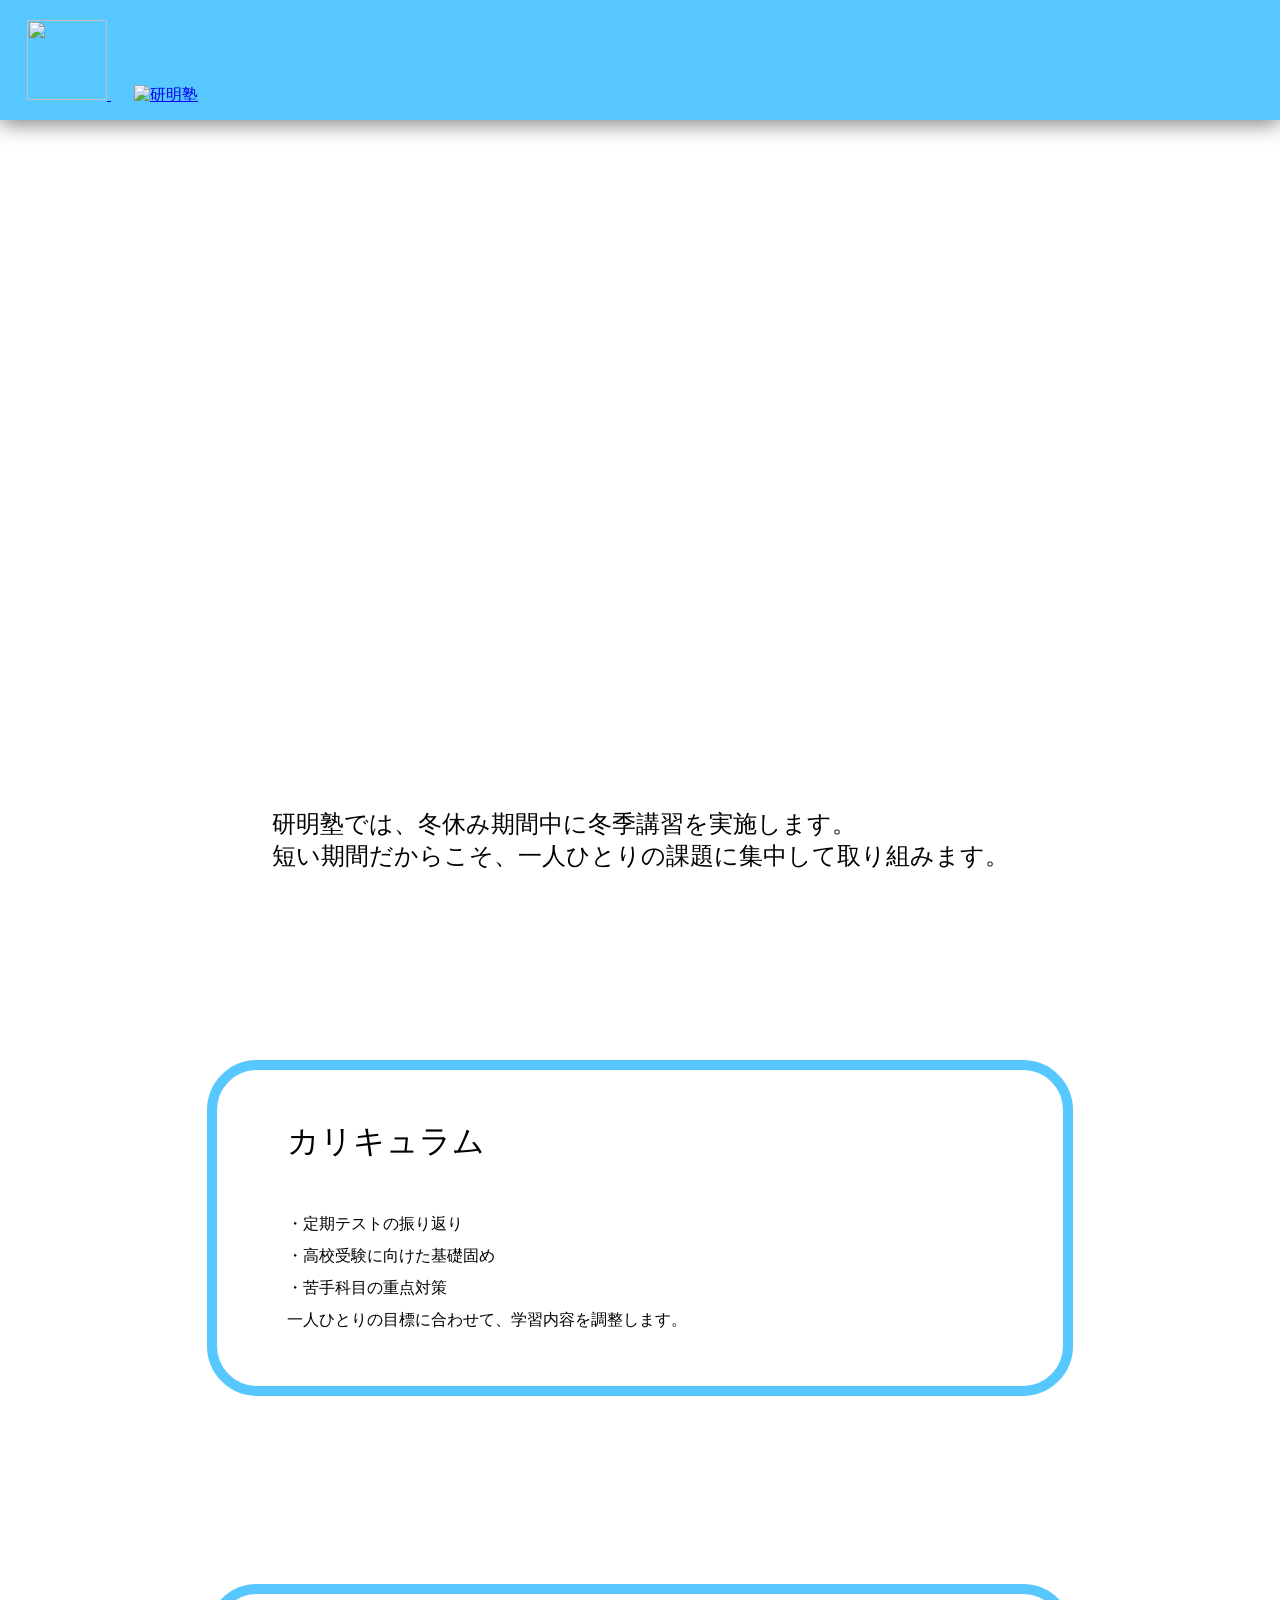
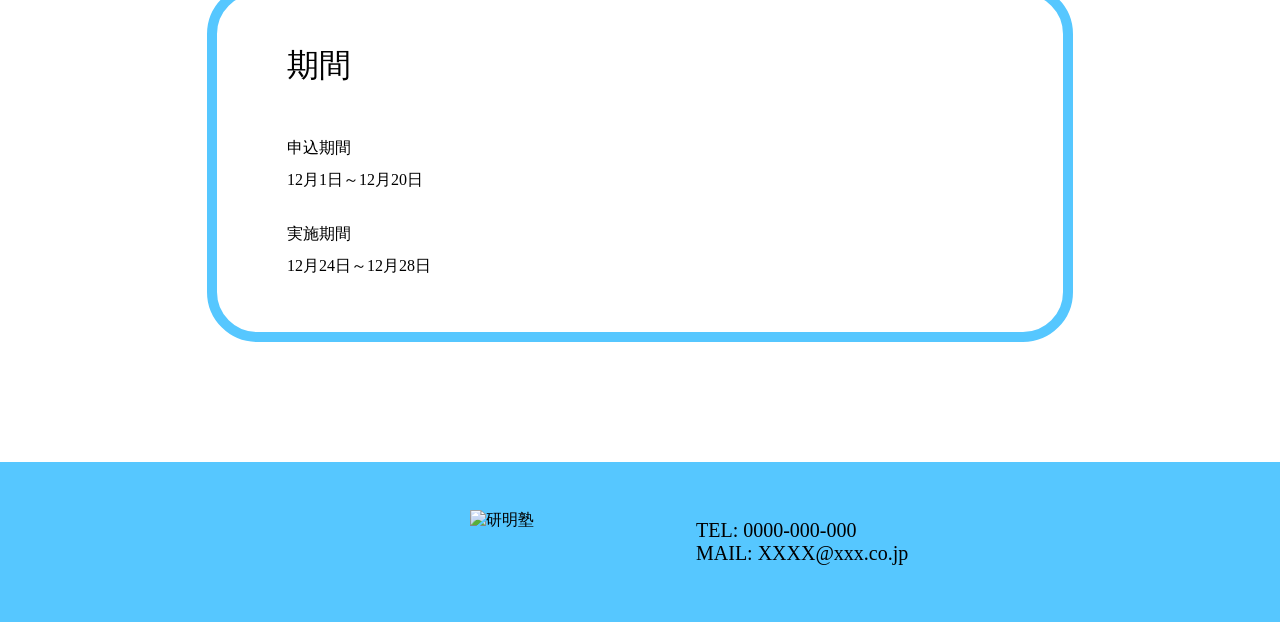
==== campaign.html @ b3f4b004 "冬期講習ページ" ====
<!DOCTYPE html>
<html lang="ja">

<head>
  <meta charset="UTF-8">
  <meta name="viewport" content="width=device-width, initial-scale=1.0">
  <title>研明塾</title>
  <link rel="icon" href="Icon.png">
</head>
<link rel="stylesheet" href="style.css">

<body>
  <header>
    <a href="index.html">
      <img src="Icon.png" class="icon">
      <img src="Site-Name.png" alt="研明塾" class="site-name">
    </a>
  </header>

  <div class="winter-top">
    <p>冬期講習受付中</p>
  </div>

  <div class="explanation">
    <p>研明塾では、冬休み期間中に冬季講習を実施します。<br>短い期間だからこそ、一人ひとりの課題に集中して取り組みます。</p>
  </div>

  <div class="curriculum">
    <h2 class="title">カリキュラム</h2>
    <div class="curriculum-contents">
      <ul>
        <li>定期テストの振り返り</li>
        <li>高校受験に向けた基礎固め</li>
        <li>苦手科目の重点対策</li>
      </ul>
      <p>
        一人ひとりの目標に合わせて、学習内容を調整します。
      </p>
    </div>
  </div>

  <div class="period">
    <h2 class="title">期間</h2>
    <div class="period-contents">
      <p class="sub-title">申込期間</p>
      <p>12月1日～12月20日</p>
      <p class="sub-title">実施期間</p>
      <p>12月24日～12月28日</p>
    </div>
  </div>

  <footer>
    <img src="Site-Name.png" alt="研明塾">
    <p>TEL: 0000-000-000<br>MAIL: XXXX@xxx.co.jp</p>
  </footer>
</body>

</html>
---- style.css ----
@charset "utf-8";

:root {
  --brand-color: #56c7ff;
}

body {
  margin: 0;
  padding: 0;
}

header {
  height: 120px;
  width: 100%;
  background-color: var(--brand-color);
  display: flex;
  box-shadow: 0 4px 20px gray;
  position: fixed;
  top: 0;
}

.icon {
  height: 80px;
  width: 80px;
  margin: 20px 0 20px 27px;
}

.site-name {
  height: 65px;
  width: 180px;
  margin: 27px 0 28px 23px;
}

.top {
  margin-top: 120px;
  width: 100%;
  aspect-ratio: 2 / 1;
  background-image: url(top-image.png);
  background-size: cover;
  display: flex;
  justify-content: center;
  align-items: center;
  container-type: inline-size;
}

.top p {
  color: #fff;
  font-size: clamp(1.25rem, 3cqi, 2rem);
  line-height: 1.2;
}

.explanation {
  margin: 48px auto 140px;
  display: flex;
  justify-content: center;
}

.explanation p {
  margin: 0;
  font-size: 24px;
}

.features {
  display: flex;
  justify-content: space-between;
  margin: 24px;
}

.feature-1,
.feature-2,
.feature-3 {
  aspect-ratio: .7 / 1;
  max-width: 448px;
  min-width: 0;
  flex: 1;
  border: solid 2px var(--brand-color);
  border-radius: 50px;
}

.feature-title {
  max-width: 100%;
  height: auto;
  aspect-ratio: 448 / 277;
  margin: 0;
  border-radius: 50px 50px 0 0;
}

.feature-1 .feature-title {
  background-image: url(Feature1.png);
}

.feature-2 .feature-title {
  background-image: url(Feature2.png);
}

.feature-3 .feature-title {
  background-image: url(Feature3.png);
}

.feature-title {
  display: flex;
  justify-content: center;
  align-items: center;
  font-size: 24px;
  font-weight: bold;
}

.feature {
  margin: 49px auto;
  font-size: 20px;
  width: 16em;
}

.price, .free-trial {
  border: solid var(--brand-color) 10px;
  border-radius: 50px;
  width: 45%;
  margin: 188px auto 0;
  padding: 50px 200px 50px 70px;
}

.title {
  font-size: 32px;
  display: inline;
  font-weight: normal;
  margin-top: 50px;
  padding-bottom: 6px;
  background-image: url(Line\ 1.png);
  background-size: 200px;
  background-repeat: repeat-x;
  background-position: left bottom;
}

.elementary {
  display: flex;
  justify-content: space-between;
}

.grade {
  margin: auto auto auto 70px;
}

.middle {
  display: flex;
  justify-content: space-between;
}

.price p, .free-trial p {
  margin: 44px 0 0;
  line-height: 2;
}

.text {
  margin: 130px 0 0 0;
  display: flex;
  justify-content: center;
  font-size: 32px;
}

.text span {
  font-size: 24px;
}

.winter a {
  all: unset;
  display: flex;
  justify-content: center;
  align-items: center;
  cursor: pointer;
  box-shadow: 0 0 20px gray;
  width: 43%;
  aspect-ratio: 13 / 5;
  border: solid #0af 20px;
  border-radius: 50px;
  background-color: var(--brand-color);
  color: #fff;
  font-size: 64px;
  font-weight: bold;
  transition-property: background-color border;
  transition-duration: .3s;
}

.winter a:hover {
  background-color: #C0EAFF;
  border: solid 20px #80D4FF;
  transform: scale(1.01);
}

.button {
  display: flex;
  justify-content: center;
  margin: 100px 0 0;
}

footer {
  background-color: var(--brand-color);
  height: 160px;
  margin: 0;
  display: flex;
  justify-content: center;
  align-items: center;
  margin-top: 120px;
}

footer img {
  width: 170px;
  height: 64px;
  position: absolute;
  right: 50%;
}

footer p {
  margin: 0;
  font-size: 20px;
  position: absolute;
  left: calc(50% + 56px);
}


.winter-top {
  margin-top: 120px;
    width: 100%;
    aspect-ratio: 2 / 1;
    background-image: url(top-image2.png);
    background-size: cover;
    display: flex;
    justify-content: center;
    align-items: center;
    container-type: inline-size;
}

.winter-top p {
  color: #fff;
  font-size: 64px;
  line-height: 1.2;
}

.curriculum,
.period {
  border: solid var(--brand-color) 10px;
  border-radius: 50px;
  width: 45%;
  margin: 188px auto 0;
  padding: 50px 200px 50px 70px;
}

.curriculum-contents {
  margin: 44px 0 0;
  line-height: 2;
}

.curriculum-contents ul, p {
  margin: 0;
  list-style: none;
  padding: 0;
}

.curriculum-contents li::before {
  content: '・';
}

.period p {
  margin: 0;
  line-height: 2;
}

.sub-title {
  padding-top: 22px;
}

.period-contents {
  margin-top: 22px;
}
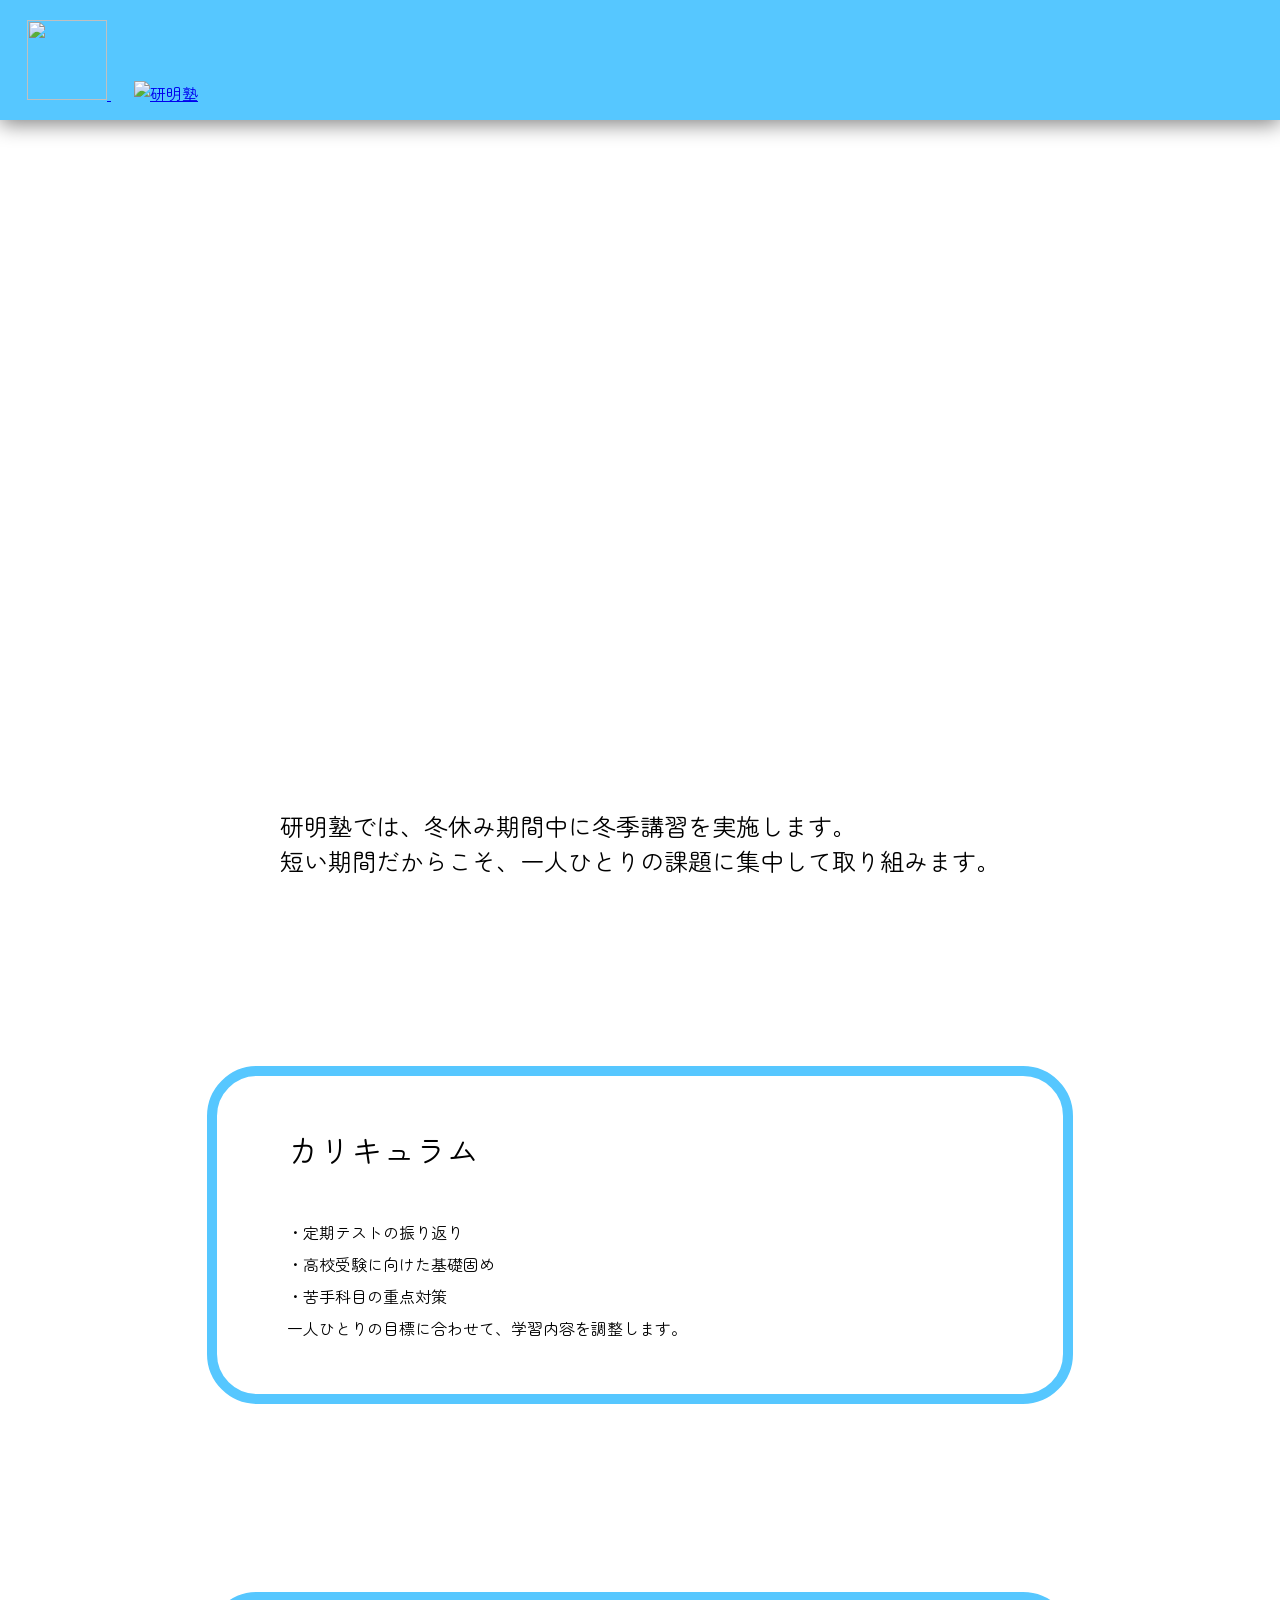
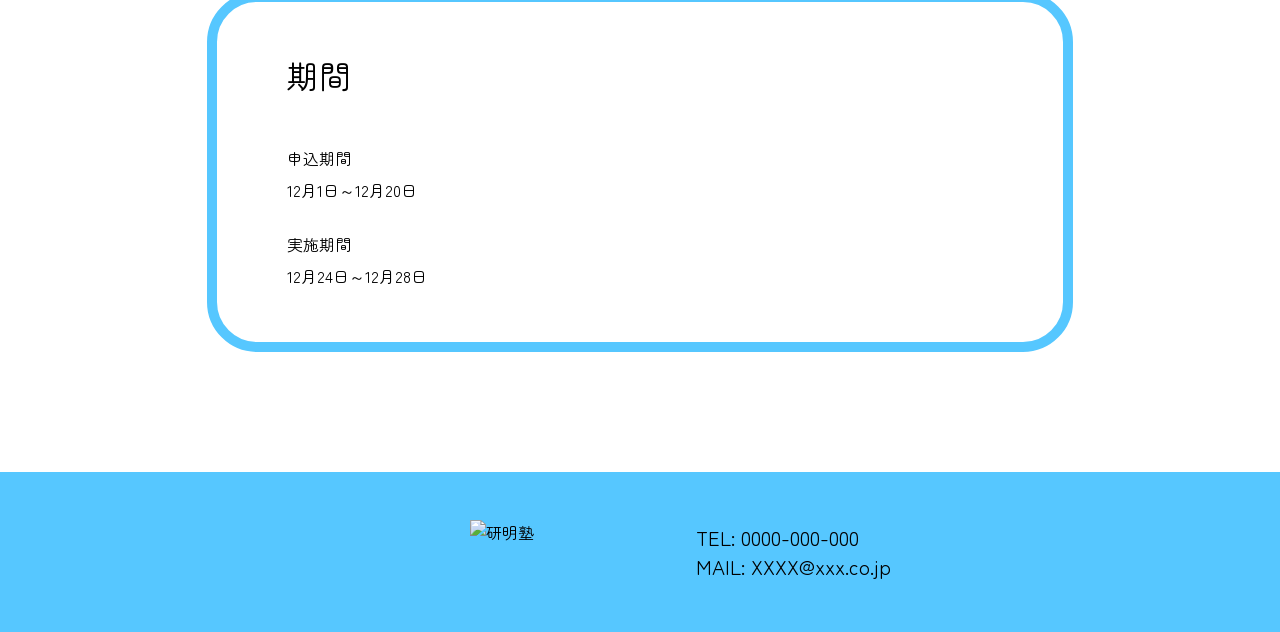
==== commit ebe4a1aa: "フォント" ====
--- a/campaign.html
+++ b/campaign.html
@@ -6,6 +6,10 @@
   <meta name="viewport" content="width=device-width, initial-scale=1.0">
   <title>研明塾</title>
   <link rel="icon" href="Icon.png">
+  <link rel="preconnect" href="https://fonts.googleapis.com">
+  <link rel="preconnect" href="https://fonts.gstatic.com" crossorigin>
+  <link href="https://fonts.googleapis.com/css2?family=Zen+Maru+Gothic:wght@300;400;500;700&display=swap"
+    rel="stylesheet">
 </head>
 <link rel="stylesheet" href="style.css">
 
--- a/style.css
+++ b/style.css
@@ -7,6 +7,7 @@
 body {
   margin: 0;
   padding: 0;
+  font-family: "Zen Maru Gothic", "Hiragino Maru Gothic ProN", "Hiragino Sans", "Yu Gothic", "Meiryo", sans-serif;
 }
 
 header {
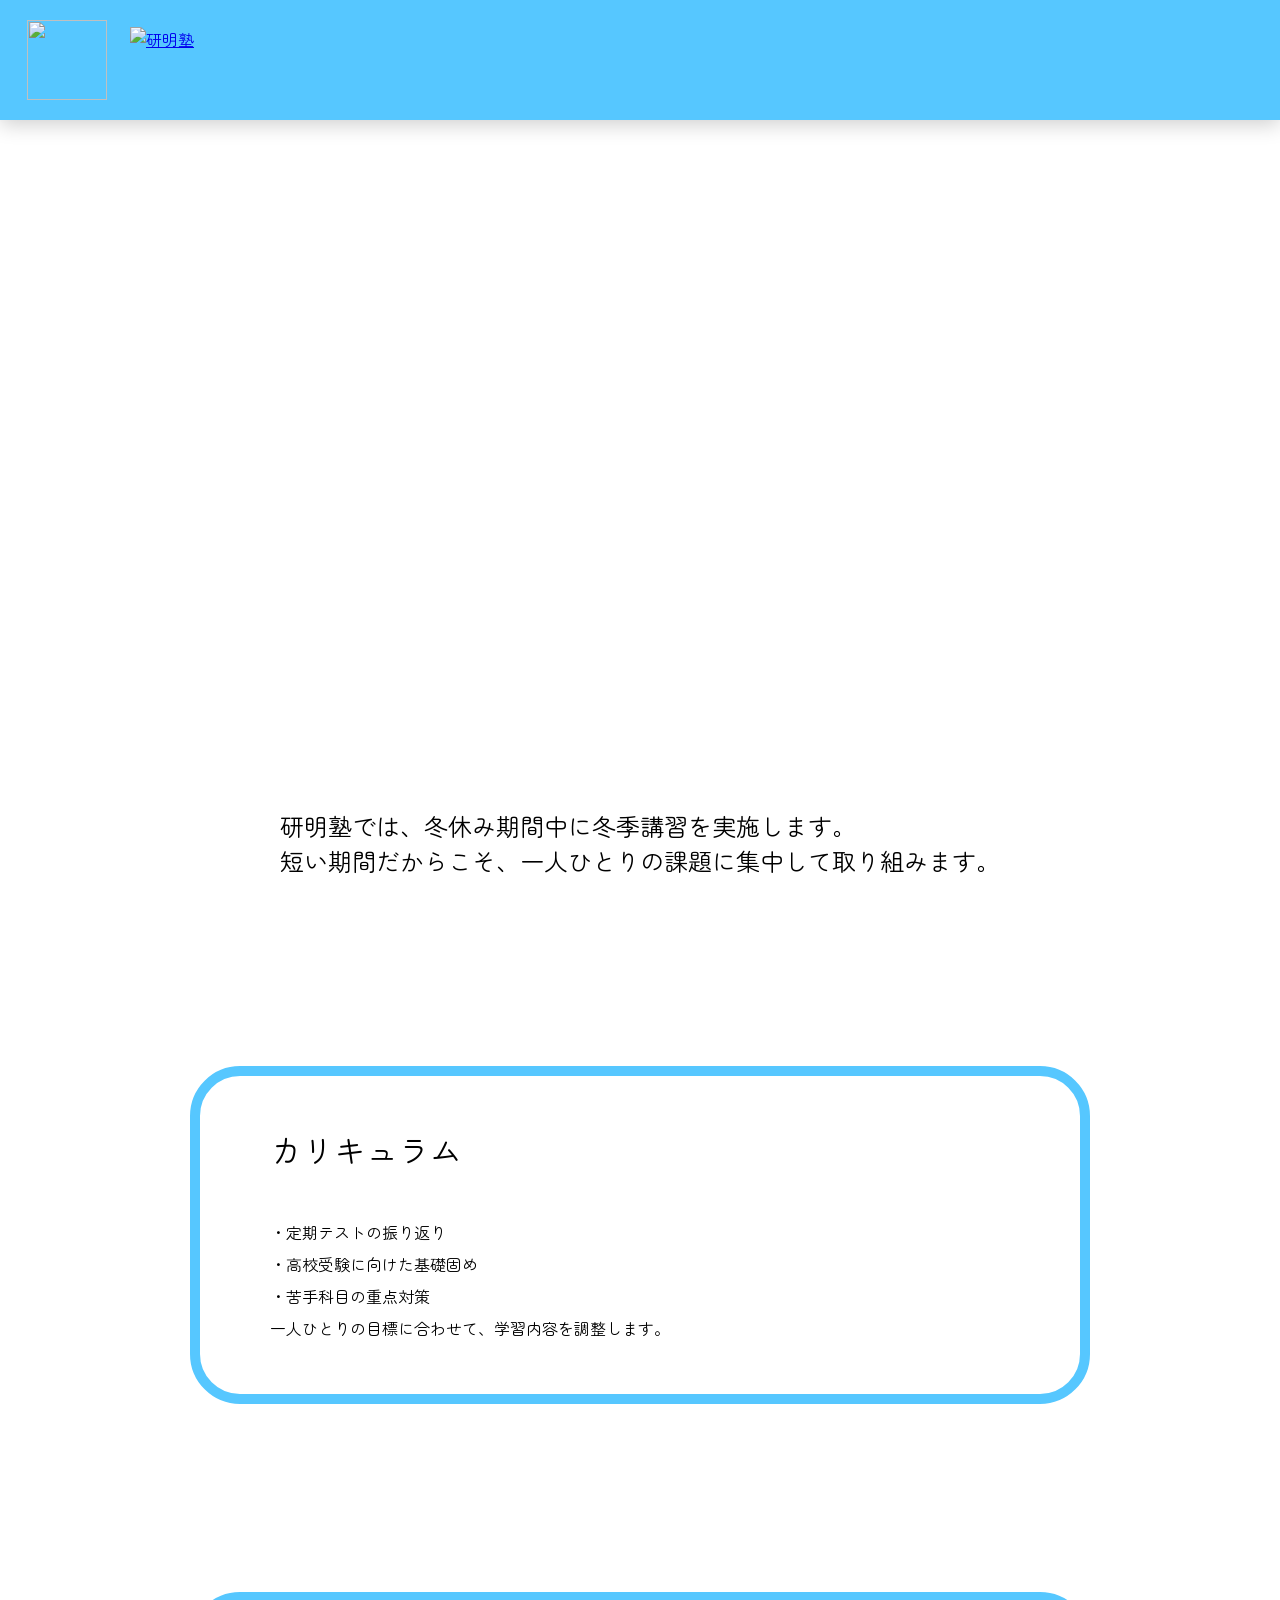
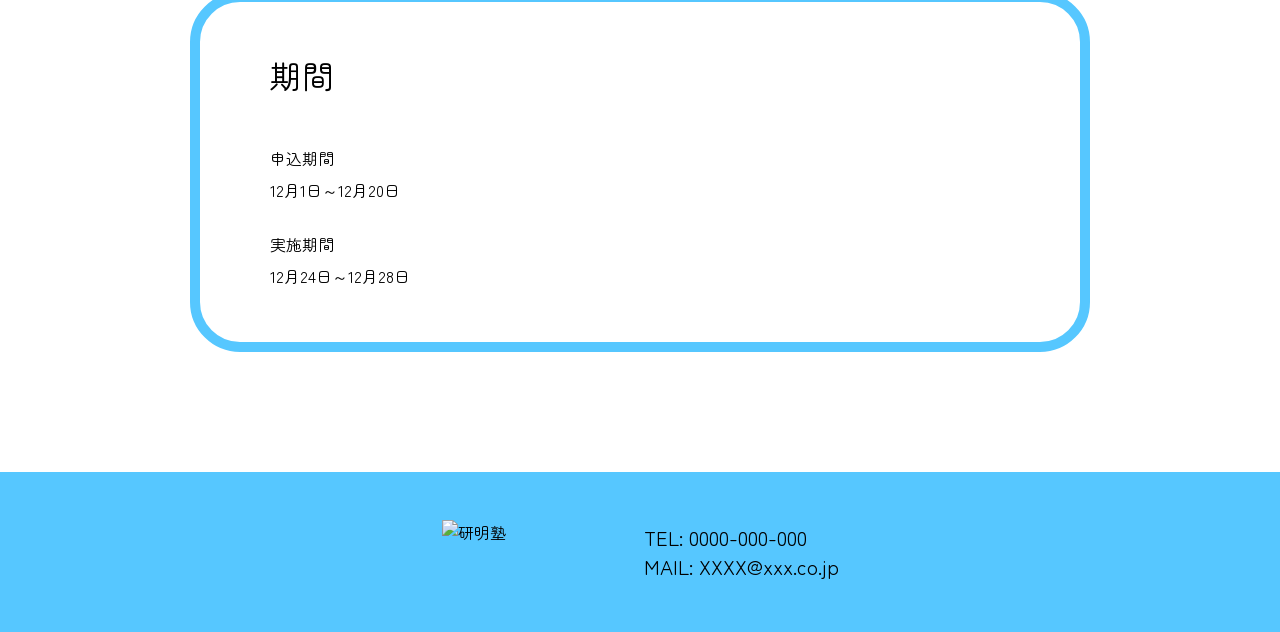
==== commit c54de894: "クラス名修正" ====
--- a/campaign.html
+++ b/campaign.html
@@ -10,8 +10,8 @@
   <link rel="preconnect" href="https://fonts.gstatic.com" crossorigin>
   <link href="https://fonts.googleapis.com/css2?family=Zen+Maru+Gothic:wght@300;400;500;700&display=swap"
     rel="stylesheet">
+  <link rel="stylesheet" href="style.css">  
 </head>
-<link rel="stylesheet" href="style.css">
 
 <body>
   <header>
@@ -21,17 +21,17 @@
     </a>
   </header>
 
-  <div class="winter-top">
+  <section class="winter-top">
     <p>冬期講習受付中</p>
-  </div>
+  </section>
 
-  <div class="explanation">
+  <section class="explanation">
     <p>研明塾では、冬休み期間中に冬季講習を実施します。<br>短い期間だからこそ、一人ひとりの課題に集中して取り組みます。</p>
-  </div>
+  </section>
 
-  <div class="curriculum">
+  <section class="curriculum">
     <h2 class="title">カリキュラム</h2>
-    <div class="curriculum-contents">
+    <section class="curriculum-contents">
       <ul>
         <li>定期テストの振り返り</li>
         <li>高校受験に向けた基礎固め</li>
@@ -40,18 +40,18 @@
       <p>
         一人ひとりの目標に合わせて、学習内容を調整します。
       </p>
-    </div>
-  </div>
+    </section>
+  </section>
 
-  <div class="period">
+  <section class="period">
     <h2 class="title">期間</h2>
-    <div class="period-contents">
+    <section class="period-contents">
       <p class="sub-title">申込期間</p>
       <p>12月1日～12月20日</p>
       <p class="sub-title">実施期間</p>
       <p>12月24日～12月28日</p>
-    </div>
-  </div>
+    </section>
+  </section>
 
   <footer>
     <img src="Site-Name.png" alt="研明塾">
--- a/style.css
+++ b/style.css
@@ -1,9 +1,18 @@
 @charset "utf-8";
+
+* {
+  box-sizing: border-box;
+}
 
 :root {
   --brand-color: #56c7ff;
 }
 
+html {
+  margin: 0;
+  padding: 0;
+}
+
 body {
   margin: 0;
   padding: 0;
@@ -15,9 +24,15 @@
   width: 100%;
   background-color: var(--brand-color);
   display: flex;
-  box-shadow: 0 4px 20px gray;
+  box-shadow: 0 4px 20px rgba(0, 0, 0, 0.2);
   position: fixed;
   top: 0;
+}
+
+header a {
+  display: flex;
+  align-items: center;
+  height: 100%;
 }
 
 .icon {
@@ -50,6 +65,12 @@
   line-height: 1.2;
 }
 
+.explanation p,
+.text p {
+  padding: 0 24px;
+  text-align: justify;
+}
+
 .explanation {
   margin: 48px auto 140px;
   display: flex;
@@ -63,8 +84,11 @@
 
 .features {
   display: flex;
-  justify-content: space-between;
-  margin: 24px;
+  justify-content: center;
+  gap: 32px;
+  margin: 24px auto;
+  max-width: 1400px;
+  padding: 0 24px;
 }
 
 .feature-1,
@@ -75,6 +99,7 @@
   min-width: 0;
   flex: 1;
   border: solid 2px var(--brand-color);
+  overflow: hidden;
   border-radius: 50px;
 }
 
@@ -83,7 +108,8 @@
   height: auto;
   aspect-ratio: 448 / 277;
   margin: 0;
-  border-radius: 50px 50px 0 0;
+  background-size: cover;
+  background-position: center;
 }
 
 .feature-1 .feature-title {
@@ -102,20 +128,22 @@
   display: flex;
   justify-content: center;
   align-items: center;
-  font-size: 24px;
-  font-weight: bold;
+  font-size: clamp(18px, 2.5vw, 24px);
 }
 
 .feature {
   margin: 49px auto;
   font-size: 20px;
-  width: 16em;
-}
-
-.price, .free-trial {
+  max-width: 16em;
+  width: 100%;
+}
+
+.price,
+.free-trial {
   border: solid var(--brand-color) 10px;
   border-radius: 50px;
-  width: 45%;
+  max-width: 900px;
+  width: 100%;
   margin: 188px auto 0;
   padding: 50px 200px 50px 70px;
 }
@@ -146,7 +174,8 @@
   justify-content: space-between;
 }
 
-.price p, .free-trial p {
+.price p,
+.free-trial p {
   margin: 44px 0 0;
   line-height: 2;
 }
@@ -175,7 +204,7 @@
   border-radius: 50px;
   background-color: var(--brand-color);
   color: #fff;
-  font-size: 64px;
+  font-size: clamp(24px, 4vw, 64px);
   font-weight: bold;
   transition-property: background-color border;
   transition-duration: .3s;
@@ -201,38 +230,36 @@
   justify-content: center;
   align-items: center;
   margin-top: 120px;
+  width: 100%;
+  gap: 32px;
 }
 
 footer img {
   width: 170px;
   height: 64px;
-  position: absolute;
-  right: 50%;
 }
 
 footer p {
   margin: 0;
   font-size: 20px;
-  position: absolute;
-  left: calc(50% + 56px);
 }
 
 
 .winter-top {
   margin-top: 120px;
-    width: 100%;
-    aspect-ratio: 2 / 1;
-    background-image: url(top-image2.png);
-    background-size: cover;
-    display: flex;
-    justify-content: center;
-    align-items: center;
-    container-type: inline-size;
+  width: 100%;
+  aspect-ratio: 2 / 1;
+  background-image: url(top-image2.png);
+  background-size: cover;
+  display: flex;
+  justify-content: center;
+  align-items: center;
+  container-type: inline-size;
 }
 
 .winter-top p {
   color: #fff;
-  font-size: 64px;
+  font-size: clamp(1.25rem, 3cqi, 2rem);
   line-height: 1.2;
 }
 
@@ -240,7 +267,8 @@
 .period {
   border: solid var(--brand-color) 10px;
   border-radius: 50px;
-  width: 45%;
+  max-width: 900px;
+  width: 100%;
   margin: 188px auto 0;
   padding: 50px 200px 50px 70px;
 }
@@ -250,7 +278,8 @@
   line-height: 2;
 }
 
-.curriculum-contents ul, p {
+.curriculum-contents ul,
+.curriculum-contents p {
   margin: 0;
   list-style: none;
   padding: 0;
@@ -271,4 +300,120 @@
 
 .period-contents {
   margin-top: 22px;
+}
+
+
+@media (max-width: 1024px) {
+  .features {
+    flex-wrap: wrap;
+    justify-content: center;
+  }
+
+  .feature-1,
+  .feature-2,
+  .feature-3 {
+    flex: 0 1 45%;
+  }
+
+  .price,
+  .free-trial,
+  .curriculum,
+  .period {
+    width: 90%;
+    padding: 32px;
+  }
+
+  .winter a {
+    width: 43%;
+  }
+}
+
+@media (max-width: 600px) {
+
+  header {
+    height: 86px;
+  }
+
+  header .icon {
+    width: 56px;
+    height: auto;
+  }
+
+  header .site-name {
+    width: 130px;
+    height: auto;
+  }
+
+  .top,
+  .winter-top {
+    margin-top: 86px;
+    aspect-ratio: auto;
+    height: 600px;
+    background-size: cover;
+    background-position: right;
+  }
+
+  .top {
+    position: relative;
+  }
+
+  .top::before {
+    content: "";
+    position: absolute;
+    inset: 0;
+    background: rgba(0, 0, 0, 0.05);
+  }
+
+  .top p {
+    display: inline-block;
+    text-align: left;
+    margin: 0 12px;
+    position: relative;
+  }
+
+  .explanation p,
+  .text p {
+    font-size: 16px;
+  }
+
+  .text span {
+    font-size: 12px;
+  }
+
+  .features {
+    flex-direction: column;
+    align-items: center;
+    gap: 24px;
+    padding: 0;
+  }
+
+  .feature-1,
+  .feature-2,
+  .feature-3 {
+    width: 90%;
+    max-width: 500px;
+  }
+
+  .winter a {
+    width: 90%;
+    font-size: 32px;
+    margin: 0 24px;
+  }
+
+  footer {
+    flex-direction: column;
+    text-align: center;
+    gap: 16px;
+  }
+
+  footer img {
+    width: 120px;
+    height: auto;
+  }
+
+  footer p {
+    text-align: left;
+    margin: 0;
+    font-size: 16px;
+  }
 }
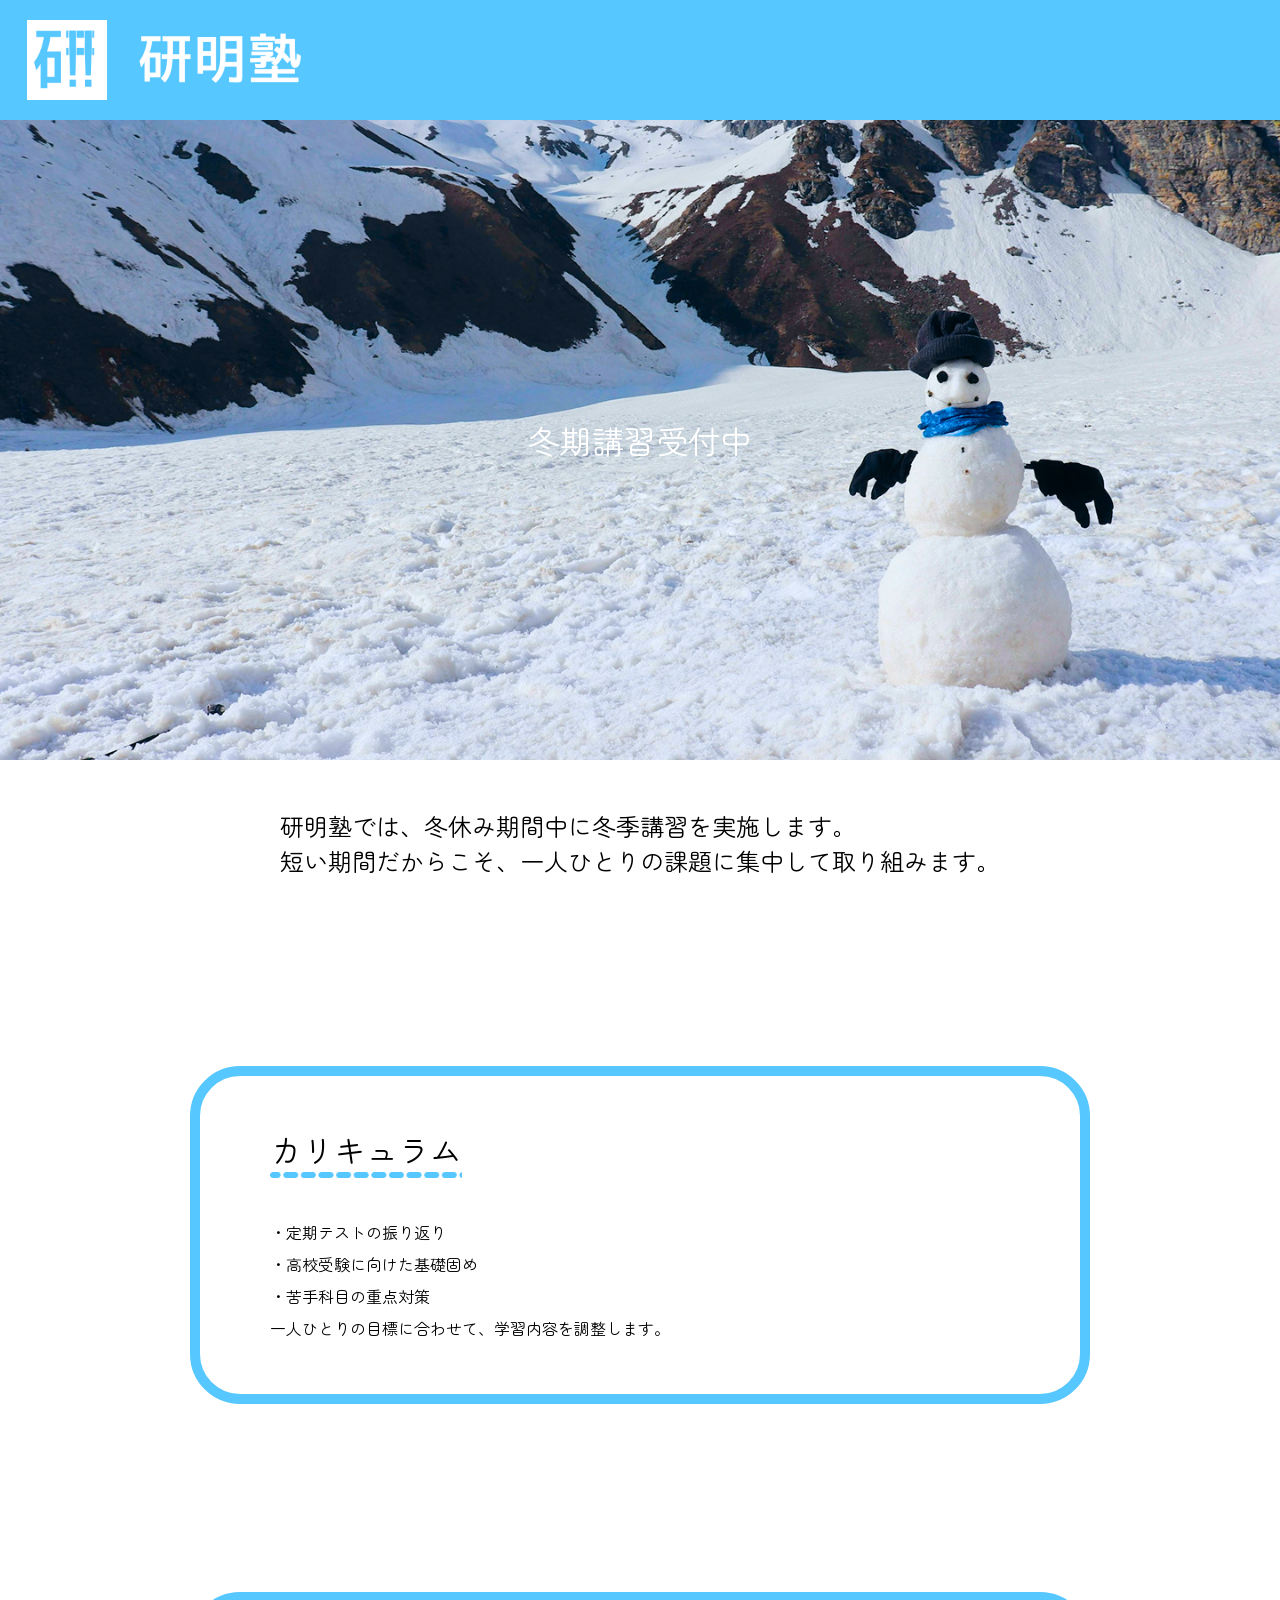
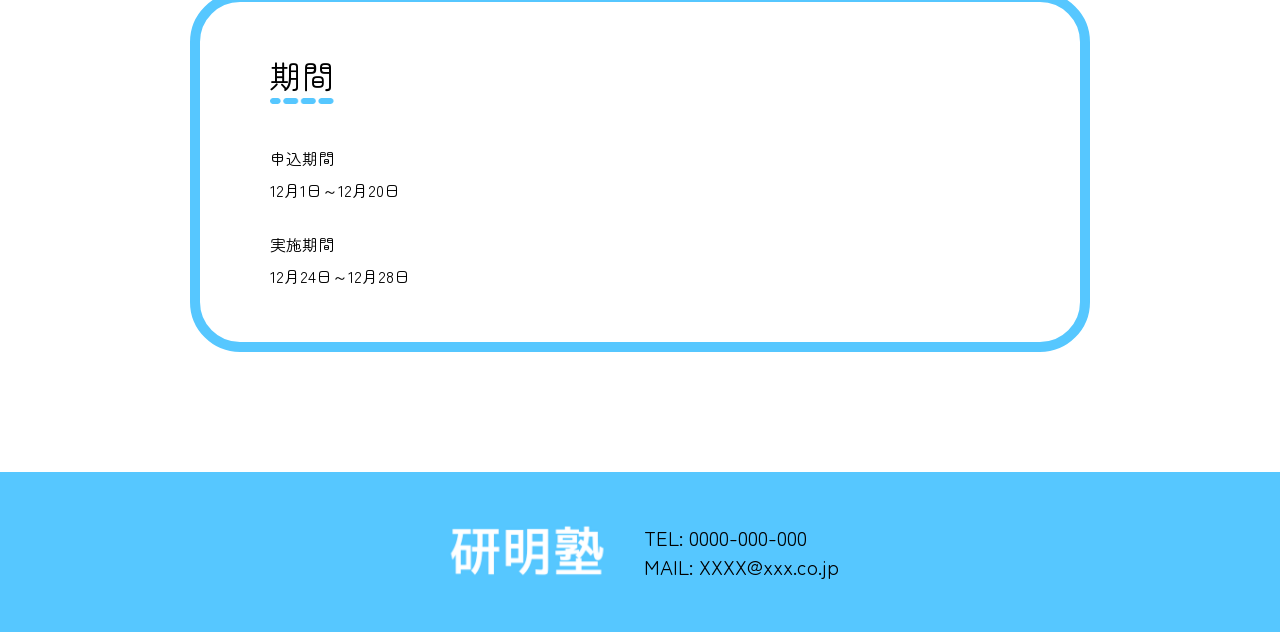
==== commit 80a772e4: "ファイル整理" ====
--- a/campaign.html
+++ b/campaign.html
@@ -16,8 +16,8 @@
 <body>
   <header>
     <a href="index.html">
-      <img src="Icon.png" class="icon">
-      <img src="Site-Name.png" alt="研明塾" class="site-name">
+      <img src="img/Icon.png" class="icon">
+      <img src="img/Site-Name.png" alt="研明塾" class="site-name">
     </a>
   </header>
 
@@ -54,7 +54,7 @@
   </section>
 
   <footer>
-    <img src="Site-Name.png" alt="研明塾">
+    <img src="img/Site-Name.png" alt="研明塾">
     <p>TEL: 0000-000-000<br>MAIL: XXXX@xxx.co.jp</p>
   </footer>
 </body>
--- a/style.css
+++ b/style.css
@@ -51,7 +51,7 @@
   margin-top: 120px;
   width: 100%;
   aspect-ratio: 2 / 1;
-  background-image: url(top-image.png);
+  background-image: url(img/top-image.png);
   background-size: cover;
   display: flex;
   justify-content: center;
@@ -113,15 +113,15 @@
 }
 
 .feature-1 .feature-title {
-  background-image: url(Feature1.png);
+  background-image: url(img/Feature1.png);
 }
 
 .feature-2 .feature-title {
-  background-image: url(Feature2.png);
+  background-image: url(img/Feature2.png);
 }
 
 .feature-3 .feature-title {
-  background-image: url(Feature3.png);
+  background-image: url(img/Feature3.png);
 }
 
 .feature-title {
@@ -154,7 +154,7 @@
   font-weight: normal;
   margin-top: 50px;
   padding-bottom: 6px;
-  background-image: url(Line\ 1.png);
+  background-image: url(img/Line\ 1.png);
   background-size: 200px;
   background-repeat: repeat-x;
   background-position: left bottom;
@@ -249,7 +249,7 @@
   margin-top: 120px;
   width: 100%;
   aspect-ratio: 2 / 1;
-  background-image: url(top-image2.png);
+  background-image: url(img/top-image2.png);
   background-size: cover;
   display: flex;
   justify-content: center;
